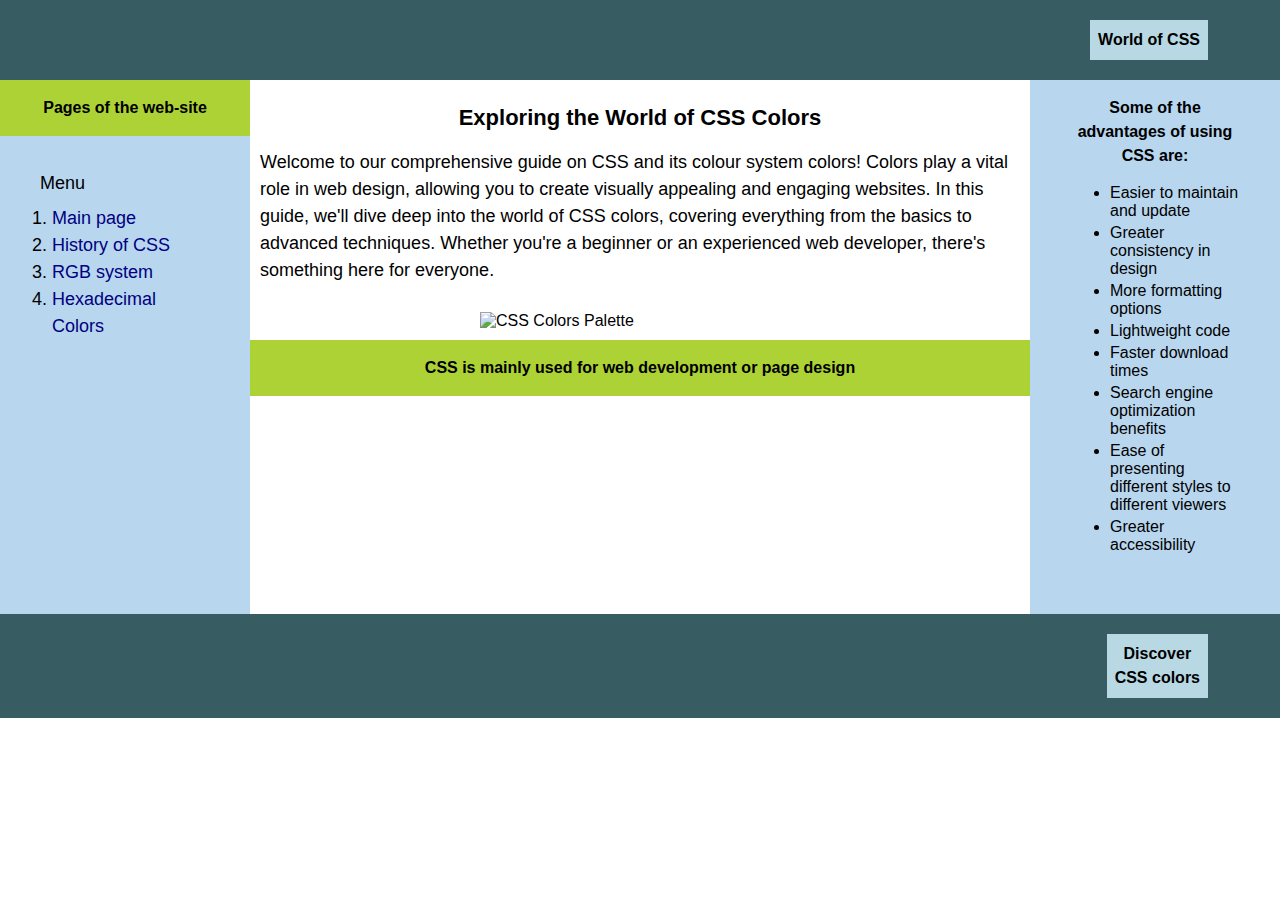
==== index.html @ 4ef191cd "first version" ====
<!DOCTYPE html>
<html lang="en">

<head>
    <meta charset="UTF-8">
    <meta name="viewport" content="width=device-width, initial-scale=1.0">
    <title>My website</title>

    <link rel="stylesheet" type="text/css" href="styles.css">
</head>

<body>

    <!-- Header container of page -->
    <header>
        <div class="right-align">
            <h1 class="add-title-style">World of CSS</h1>
        </div>
    </header>

    <!-- Main container -->
    <main>
        <!-- Left side bar -->
        <aside class="sidebar">
            <!-- Additional container on the left side bar -->
            <div class="add-el">
                <p class="add-title-style">Pages of the web-site</p>
            </div>
            <!-- Content of the side bar -->
            <div class="sidebar-content">
                 
                <p class="main-text-style">Menu</p>
                <ol>
                    <li><a href="index.html"> Main page</a></li>
                    <li><a href="page2.html"> History of CSS</a></li>
                    <li><a href="page3.html"> RGB system</a></li>
                    <li><a href="page4.html"> Hexadecimal Colors</a></li>
                </ol>
            </div>
        </aside>

        <div class="main-div">
            <h2 class="main-title-style">Exploring the World of CSS Colors</h2>
            
            <div class="main-text-box">
                <p class="main-text-style">Welcome to our comprehensive guide on CSS and its colour system colors!
                Colors play a vital role in web design, allowing you to create
                visually appealing and engaging websites. In this guide, we'll dive
                 deep into the world of CSS colors, covering
                everything from the basics to advanced techniques. 
                Whether you're a beginner or an experienced web developer, there's
                something here for everyone.</p>
            </div>

            <div class="img-container">
                <img src="D:\VS folder 1\web_2023\lab1\Blueberry_pl.png" alt="CSS Colors Palette" usemap="#image-map">
            
                <!-- MAP -->
                <map name="image-map">
                    <area shape="rect" coords="0,0,300,300" href="page4.html" alt="Area 1">
                </map>
            
            </div>

            <!-- Additional element of main div -->
            <div class="add-footer">
                <p class="add-title-style">CSS is mainly used for web development or page design</p>
            </div>
        </div>

        <!-- Right sidebar -->
        <aside class="sidebar">
            <div class="sidebar-content">
                <h3 class="add-title-style">Some of the advantages of using CSS are:</h3> 
                <ul>
                <li>Easier to maintain and update</li>
                <li>Greater consistency in design</li>
                <li>More formatting options</li>
                <li>Lightweight code</li>
                <li>Faster download times</li>
                <li>Search engine optimization benefits</li>
                <li>Ease of presenting different styles to different viewers</li>
                <li>Greater accessibility</li>
                </ul>
             
            </div>
        </aside>

    </main>

    <!-- Footer -->
    <footer>
        <div class="right-align">
            <h1 class="add-title-style">Discover<br> CSS colors</h1> 
        </div>
    </footer>

</body>
</html>
---- styles.css ----
body {
    display: flex;
    flex-wrap: wrap;
    font-family: 'Montserrat', sans-serif;
    background-color: white;
    margin: 0;
    padding: 0;
    /* max-width: 1200; */
}

header {
    background: #375d63;
    padding: 20px;
    text-align: center;
    width: 100%;
}

footer {
    background: #375d63;
    padding: 20px;
    text-align: center;
    width: 100%;
    margin-bottom: 0px;
}

.sidebar {
    background: #b8d6ee;
    width: 250px;
    padding-bottom: 40px;
    box-sizing: border-box;
}

.sidebar-content {
    padding-left: 40px;
    padding-top: 16px;
    padding-right: 40px;
    box-sizing: border-box;
}

.add-footer {
    padding: 16px;
    border: 0px;
    flex-direction: row;
    /* margin-bottom: 0px;
    margin-top: auto; */
    background-color: #add236;
    bottom: 0;
}

.add-el {
    padding: 16px;
    border: 0px;
    margin-bottom: 10px;
    margin-top: 0 px;
    background-color: #add236;
}

.right-align {
    float: right;
    margin-right: 52px;
    background-color: #b8d8e3;
    padding: 8px;
}

.main-title-style{
    color: #000;
    font-size: 22px;
    font-weight: 700;
    line-height: 27px;
    margin-top: 0px;
    margin-bottom: 0px;
    text-align: center;
}

.add-title-style {
    color: #000;
    font-size: 16px;
    font-weight: 600;
    line-height: 24px;
    margin-top: 0px;
    margin-bottom: 0px;
    text-align: center;
}

.main-text-style {
    color: #000;
    font-size: 18px;
    font-weight: 400;
    line-height: 27px;
    margin-top: 8px;
    margin-bottom: 8px;
    text-align: left;
}

.main-text-box{
    padding: 10px;
}

main{
    display: flex;
    flex: 1;
    /* flex-direction:row; */
}

.main-div{
    /* padding: 20px; */
    margin-top: 24px;
    flex: 1;
}

.main-content {
    display: flex;
    flex-direction: column;
    /* justify-content: space-between; */
}

.img-container{
    display: flex;
    justify-content: center;
    align-items: center;
}

img {
    width: 320px;
    height: auto;
    margin: 10px;
    /* flex: 1; */
}

ol {
    /* list-style-type: none; */
    padding: 0;
    padding-left: 12px;
    margin: 0;
}

ol li{
    margin: 0;
    padding: 0;
    font-size: 18px;
    font-weight: 400;
    line-height: 27px;
    color: #000;
}

ul li {
    padding-bottom: 4px;
}

ol li a {
    text-decoration: none;
    color: navy;
}

ol li a:active, ol li a:hover {
    text-decoration: underline;
    color: royalblue;
}

.li-title{
    color: #000;
    font-style: italic;
    font-size: 18px;
    font-weight: 600;
    line-height: 27px;
    margin-top: 0px;
    margin-bottom: 0px;
    text-align: left;
}
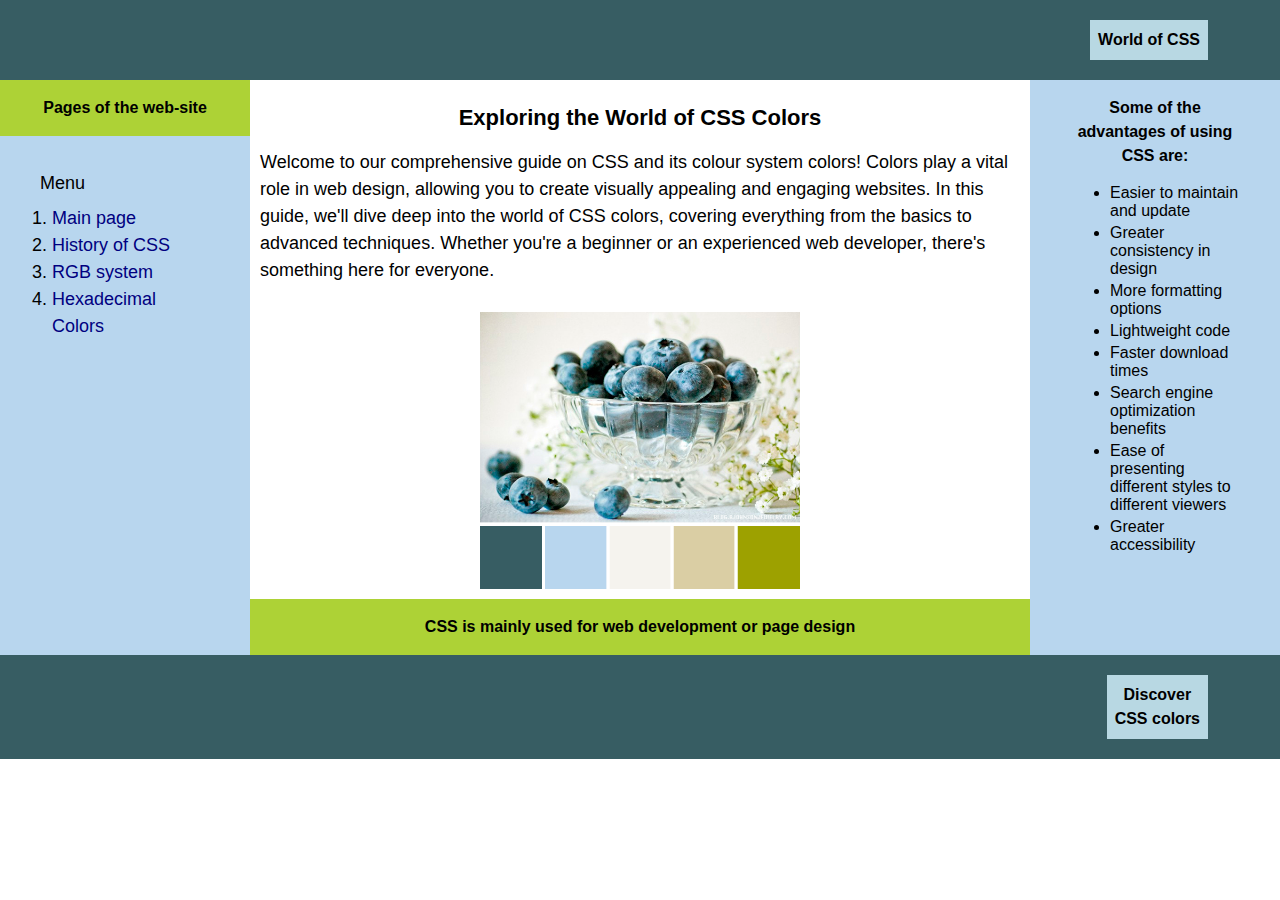
==== commit 61610a23: "imgs added" ====
--- a/index.html
+++ b/index.html
@@ -53,7 +53,7 @@
             </div>
 
             <div class="img-container">
-                <img src="D:\VS folder 1\web_2023\lab1\Blueberry_pl.png" alt="CSS Colors Palette" usemap="#image-map">
+                <img src="imgs/Blueberry_pl.png" alt="CSS Colors Palette" usemap="#image-map">
             
                 <!-- MAP -->
                 <map name="image-map">
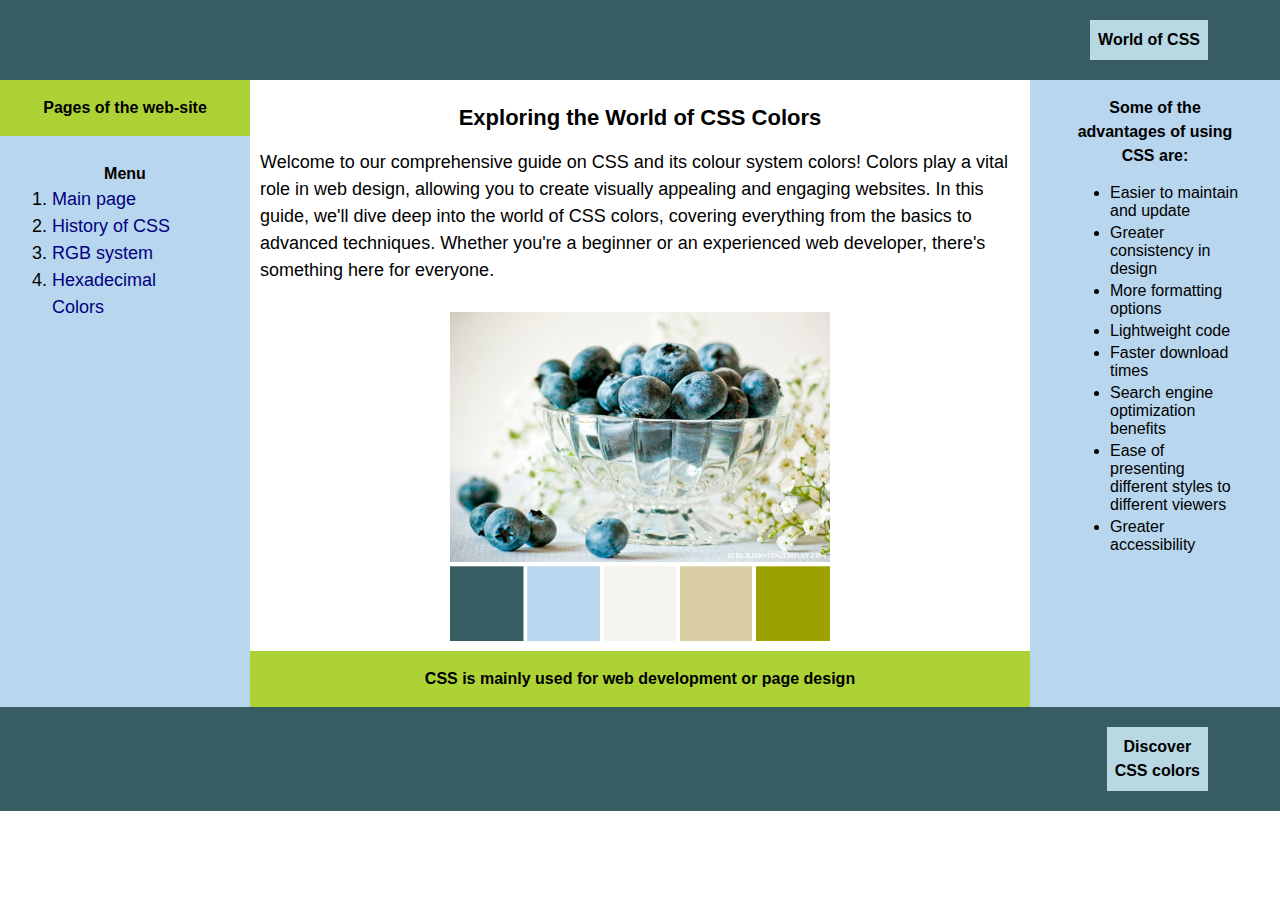
==== commit b102b41f: "flex direction of img is added" ====
--- a/index.html
+++ b/index.html
@@ -29,7 +29,7 @@
             <!-- Content of the side bar -->
             <div class="sidebar-content">
                  
-                <p class="main-text-style">Menu</p>
+                <p class="add-title-style">Menu</p>
                 <ol>
                     <li><a href="index.html"> Main page</a></li>
                     <li><a href="page2.html"> History of CSS</a></li>
@@ -57,7 +57,7 @@
             
                 <!-- MAP -->
                 <map name="image-map">
-                    <area shape="rect" coords="0,0,300,300" href="page4.html" alt="Area 1">
+                    <area shape="rect" coords="0,0,350,350" href="page4.html" alt="Area 1">
                 </map>
             
             </div>
--- a/styles.css
+++ b/styles.css
@@ -5,7 +5,9 @@
     background-color: white;
     margin: 0;
     padding: 0;
-    /* max-width: 1200; */
+    height: 100%;
+    /* max-height: 760px; */
+    
 }
 
 header {
@@ -21,6 +23,9 @@
     text-align: center;
     width: 100%;
     margin-bottom: 0px;
+    /* flex-direction: row; */
+    height: 100%;
+    flex-direction: column-reverse;
 }
 
 .sidebar {
@@ -40,7 +45,8 @@
 .add-footer {
     padding: 16px;
     border: 0px;
-    flex-direction: row;
+    /* flex-direction: row; */
+    flex:1;
     /* margin-bottom: 0px;
     margin-top: auto; */
     background-color: #add236;
@@ -121,7 +127,8 @@
 }
 
 img {
-    width: 320px;
+    width: 380px;
+    flex-direction: column-reverse;
     height: auto;
     margin: 10px;
     /* flex: 1; */
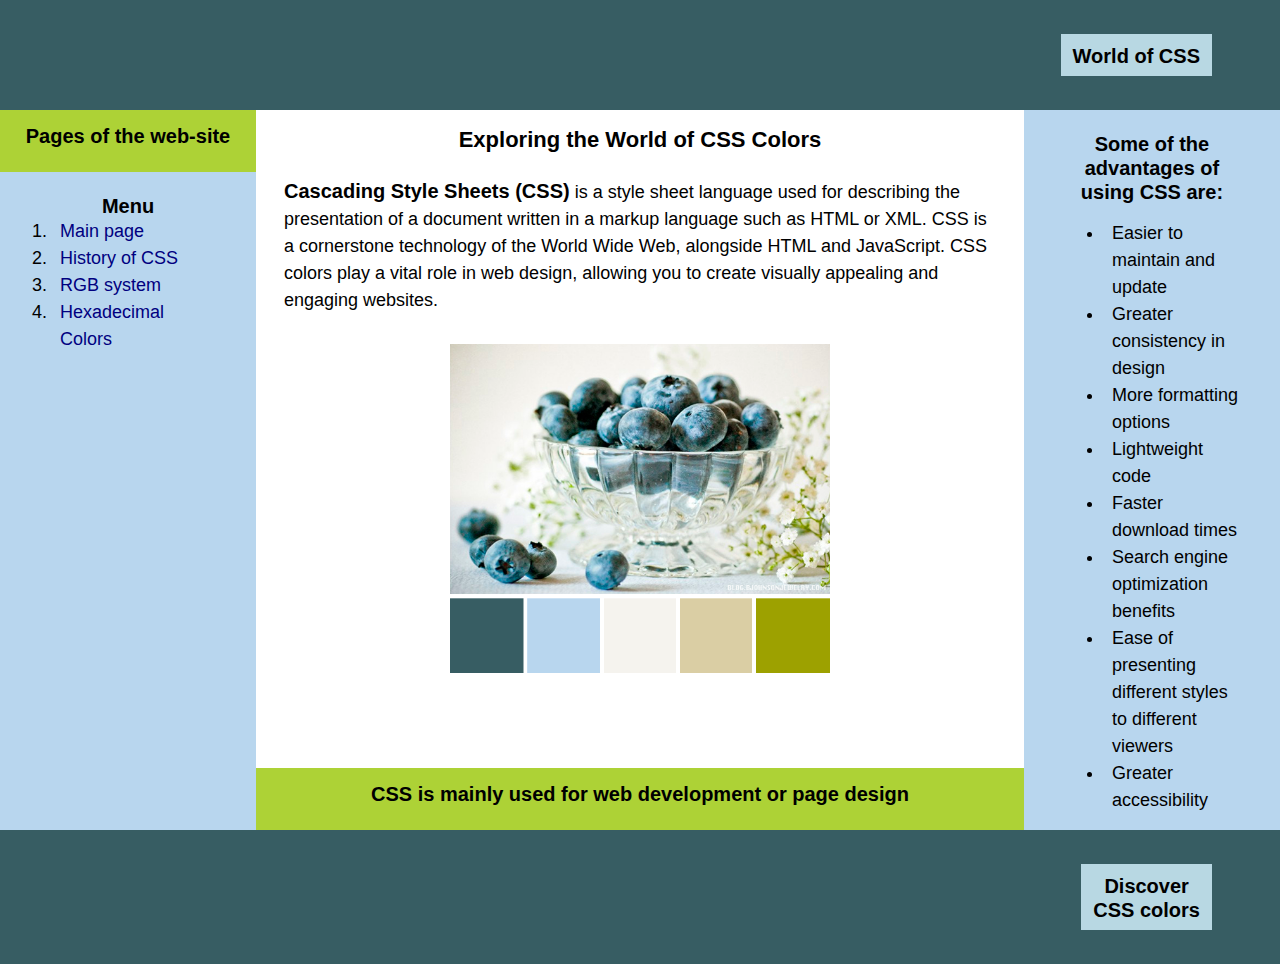
==== commit 9c8ad24f: "2nd version" ====
--- a/index.html
+++ b/index.html
@@ -5,30 +5,29 @@
     <meta charset="UTF-8">
     <meta name="viewport" content="width=device-width, initial-scale=1.0">
     <title>My website</title>
-
     <link rel="stylesheet" type="text/css" href="styles.css">
 </head>
 
 <body>
+    <div class="container">
+        <!-- Header of page -->
+        <div class="header">
+            <div class="right-align">
+                <h2 class="add-title-style">World of CSS</h2>
+            </div>
+        </div>
 
-    <!-- Header container of page -->
-    <header>
-        <div class="right-align">
-            <h1 class="add-title-style">World of CSS</h1>
+        <!-- Footer -->
+        <div class="footer">
+            <div class="right-align">
+                <h2 class="add-title-style">Discover<br> CSS colors</h2>
+            </div>
         </div>
-    </header>
 
-    <!-- Main container -->
-    <main>
         <!-- Left side bar -->
-        <aside class="sidebar">
-            <!-- Additional container on the left side bar -->
-            <div class="add-el">
-                <p class="add-title-style">Pages of the web-site</p>
-            </div>
+        <div class="sidebar-left">
             <!-- Content of the side bar -->
             <div class="sidebar-content">
-                 
                 <p class="add-title-style">Menu</p>
                 <ol>
                     <li><a href="index.html"> Main page</a></li>
@@ -37,21 +36,50 @@
                     <li><a href="page4.html"> Hexadecimal Colors</a></li>
                 </ol>
             </div>
-        </aside>
+        </div>
 
-        <div class="main-div">
-            <h2 class="main-title-style">Exploring the World of CSS Colors</h2>
+        <!-- Right sidebar -->
+        <div class="sidebar-right">
+            <div class="sidebar-content">
+                <h3 class="add-title-style">Some of the advantages of using CSS are:</h3>
+                <ul>
+                    <li>Easier to maintain and update</li>
+                    <li>Greater consistency in design</li>
+                    <li>More formatting options</li>
+                    <li>Lightweight code</li>
+                    <li>Faster download times</li>
+                    <li>Search engine optimization benefits</li>
+                    <li>Ease of presenting different styles to different viewers</li>
+                    <li>Greater accessibility</li>
+                </ul>
+            </div>
+        </div>
+
+        <!-- Additional container on the left side bar -->
+        <div class="add-el">
+            <p class="add-title-style">Pages of the web-site</p>
+        </div>
+
+        <!-- Additional element of main div -->
+        <div class="add-footer">
+            <p class="add-title-style">CSS is mainly used for web development or page design</p>
+        </div>
+
+        <!-- Main container -->
+        <div class="main">
+            <h1 class="main-title-style">Exploring the World of CSS Colors</h1>
             
             <div class="main-text-box">
-                <p class="main-text-style">Welcome to our comprehensive guide on CSS and its colour system colors!
-                Colors play a vital role in web design, allowing you to create
-                visually appealing and engaging websites. In this guide, we'll dive
-                 deep into the world of CSS colors, covering
-                everything from the basics to advanced techniques. 
-                Whether you're a beginner or an experienced web developer, there's
-                something here for everyone.</p>
+                <p class="main-text-style">
+                    <span class="add-title-style">Cascading Style Sheets (CSS)</span>
+                    is a style sheet language used for describing the presentation of a document written in a
+                    markup language such as HTML or XML. CSS is a cornerstone
+                    technology of the World Wide Web, alongside HTML and JavaScript.
+                    CSS colors play a vital role in web design, allowing you to create
+                    visually appealing and engaging websites. 
+                </p>
             </div>
-
+            
             <div class="img-container">
                 <img src="imgs/Blueberry_pl.png" alt="CSS Colors Palette" usemap="#image-map">
             
@@ -62,38 +90,9 @@
             
             </div>
 
-            <!-- Additional element of main div -->
-            <div class="add-footer">
-                <p class="add-title-style">CSS is mainly used for web development or page design</p>
-            </div>
         </div>
-
-        <!-- Right sidebar -->
-        <aside class="sidebar">
-            <div class="sidebar-content">
-                <h3 class="add-title-style">Some of the advantages of using CSS are:</h3> 
-                <ul>
-                <li>Easier to maintain and update</li>
-                <li>Greater consistency in design</li>
-                <li>More formatting options</li>
-                <li>Lightweight code</li>
-                <li>Faster download times</li>
-                <li>Search engine optimization benefits</li>
-                <li>Ease of presenting different styles to different viewers</li>
-                <li>Greater accessibility</li>
-                </ul>
-             
-            </div>
-        </aside>
-
-    </main>
-
-    <!-- Footer -->
-    <footer>
-        <div class="right-align">
-            <h1 class="add-title-style">Discover<br> CSS colors</h1> 
-        </div>
-    </footer>
+        
+    </div>
 
 </body>
 </html>--- a/styles.css
+++ b/styles.css
@@ -1,38 +1,44 @@
 body {
-    display: flex;
-    flex-wrap: wrap;
     font-family: 'Montserrat', sans-serif;
     background-color: white;
     margin: 0;
     padding: 0;
-    height: 100%;
-    /* max-height: 760px; */
-    
-}
-
-header {
-    background: #375d63;
-    padding: 20px;
-    text-align: center;
     width: 100%;
 }
 
-footer {
-    background: #375d63;
-    padding: 20px;
-    text-align: center;
-    width: 100%;
-    margin-bottom: 0px;
-    /* flex-direction: row; */
-    height: 100%;
-    flex-direction: column-reverse;
+.container {
+    display: grid;
+    grid-template-columns: 0.6fr 1.8fr 0.6fr;
+    grid-template-rows: 0.4fr 0.25fr 2.4fr 0.25fr 0.4fr;
+    grid-auto-columns: 1fr;
+    gap: 0px 0px;
+    grid-auto-flow: row;
+    grid-template-areas:
+        "header header header"
+        "add-el main sidebar-right"
+        "sidebar-left main sidebar-right"
+        "sidebar-left add-footer sidebar-right"
+        "footer footer footer";
 }
 
-.sidebar {
-    background: #b8d6ee;
-    width: 250px;
-    padding-bottom: 40px;
-    box-sizing: border-box;
+.header {
+    grid-area: header;
+    background-color:#375d63;
+}
+
+.footer {
+    grid-area: footer;
+    background-color: #375d63;
+}
+
+.sidebar-left {
+    grid-area: sidebar-left;
+    background-color: #b8d6ee;
+}
+
+.sidebar-right {
+    grid-area: sidebar-right;
+    background-color: #b8d6ee;
 }
 
 .sidebar-content {
@@ -42,33 +48,55 @@
     box-sizing: border-box;
 }
 
-.add-footer {
-    padding: 16px;
-    border: 0px;
-    /* flex-direction: row; */
-    flex:1;
-    /* margin-bottom: 0px;
-    margin-top: auto; */
+.add-el {
+    padding: 8px 20px 0px 20px;
+    align-items: center;
+    grid-area: add-el;
     background-color: #add236;
-    bottom: 0;
 }
 
-.add-el {
-    padding: 16px;
-    border: 0px;
-    margin-bottom: 10px;
-    margin-top: 0 px;
+.add-footer {
+    padding: 8px 20px 0px 20px;
+    align-items: center;
+    grid-area: add-footer;
     background-color: #add236;
+}
+
+.main {
+    padding: 16px 8px 2px 8px;
+    grid-area: main;
+}
+
+.main-text-box {
+    padding: 20px;
 }
 
 .right-align {
     float: right;
-    margin-right: 52px;
+    margin: 34px;
+    padding-top: 4px;
+    padding-bottom: 8px;
+    padding-left: 12px;
+    padding-right: 12px;
+    margin-right: 68px;
     background-color: #b8d8e3;
-    padding: 8px;
+    align-items: center;
 }
 
-.main-title-style{
+img {
+    display: block;
+    width: 380px;
+    height: auto;
+    margin: 10px;
+}
+
+.img-container {
+    display: flex;
+    justify-content: center;
+    align-items: center;
+}
+
+.main-title-style {
     color: #000;
     font-size: 22px;
     font-weight: 700;
@@ -76,16 +104,18 @@
     margin-top: 0px;
     margin-bottom: 0px;
     text-align: center;
+    flex: 1;
 }
 
 .add-title-style {
     color: #000;
-    font-size: 16px;
-    font-weight: 600;
+    font-size: 20px;
+    font-weight: 550;
     line-height: 24px;
-    margin-top: 0px;
+    margin-top: 6px;
     margin-bottom: 0px;
     text-align: center;
+    flex: 1;
 }
 
 .main-text-style {
@@ -93,45 +123,20 @@
     font-size: 18px;
     font-weight: 400;
     line-height: 27px;
-    margin-top: 8px;
-    margin-bottom: 8px;
+    margin-top: 6px;
+    margin-bottom: 0px;
     text-align: left;
 }
 
-.main-text-box{
-    padding: 10px;
-}
-
-main{
-    display: flex;
-    flex: 1;
-    /* flex-direction:row; */
-}
-
-.main-div{
-    /* padding: 20px; */
-    margin-top: 24px;
-    flex: 1;
-}
-
-.main-content {
-    display: flex;
-    flex-direction: column;
-    /* justify-content: space-between; */
-}
-
-.img-container{
-    display: flex;
-    justify-content: center;
-    align-items: center;
-}
-
-img {
-    width: 380px;
-    flex-direction: column-reverse;
-    height: auto;
-    margin: 10px;
-    /* flex: 1; */
+.add-text{
+    color: #000;
+    font-size: 16px;
+    font-weight: 600;
+    line-height: 24px;
+    margin-top: 0px;
+    margin-bottom: 0px;
+    /* padding: 6px 16px 4px 16px; */
+    text-align: center;
 }
 
 ol {
@@ -141,17 +146,13 @@
     margin: 0;
 }
 
-ol li{
+ol li, ul li {
     margin: 0;
-    padding: 0;
+    padding-left: 8px;
     font-size: 18px;
     font-weight: 400;
     line-height: 27px;
     color: #000;
-}
-
-ul li {
-    padding-bottom: 4px;
 }
 
 ol li a {
@@ -159,12 +160,13 @@
     color: navy;
 }
 
-ol li a:active, ol li a:hover {
+ol li a:active,
+ol li a:hover {
     text-decoration: underline;
     color: royalblue;
 }
 
-.li-title{
+.li-title {
     color: #000;
     font-style: italic;
     font-size: 18px;
@@ -174,3 +176,4 @@
     margin-bottom: 0px;
     text-align: left;
 }
+
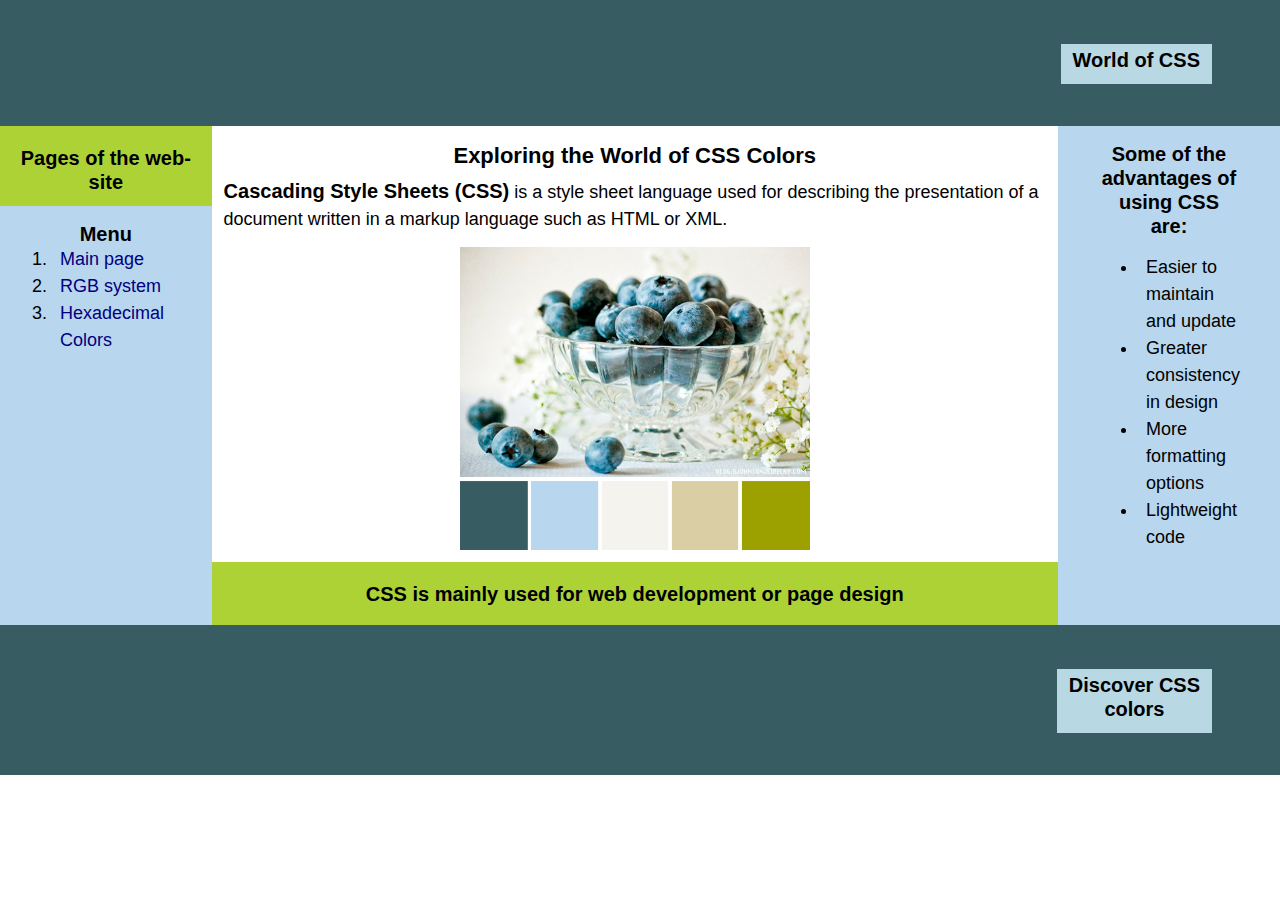
==== commit 7a05d222: "size changed" ====
--- a/index.html
+++ b/index.html
@@ -20,7 +20,7 @@
         <!-- Footer -->
         <div class="footer">
             <div class="right-align">
-                <h2 class="add-title-style">Discover<br> CSS colors</h2>
+                <h2 class="add-title-style">Discover CSS<br> colors</h2>
             </div>
         </div>
 
@@ -31,7 +31,6 @@
                 <p class="add-title-style">Menu</p>
                 <ol>
                     <li><a href="index.html"> Main page</a></li>
-                    <li><a href="page2.html"> History of CSS</a></li>
                     <li><a href="page3.html"> RGB system</a></li>
                     <li><a href="page4.html"> Hexadecimal Colors</a></li>
                 </ol>
@@ -47,10 +46,9 @@
                     <li>Greater consistency in design</li>
                     <li>More formatting options</li>
                     <li>Lightweight code</li>
-                    <li>Faster download times</li>
+                    <!-- <li>Faster download times</li>
                     <li>Search engine optimization benefits</li>
-                    <li>Ease of presenting different styles to different viewers</li>
-                    <li>Greater accessibility</li>
+                    <li>Greater accessibility</li> -->
                 </ul>
             </div>
         </div>
@@ -73,10 +71,7 @@
                 <p class="main-text-style">
                     <span class="add-title-style">Cascading Style Sheets (CSS)</span>
                     is a style sheet language used for describing the presentation of a document written in a
-                    markup language such as HTML or XML. CSS is a cornerstone
-                    technology of the World Wide Web, alongside HTML and JavaScript.
-                    CSS colors play a vital role in web design, allowing you to create
-                    visually appealing and engaging websites. 
+                    markup language such as HTML or XML.
                 </p>
             </div>
             
--- a/styles.css
+++ b/styles.css
@@ -4,12 +4,13 @@
     margin: 0;
     padding: 0;
     width: 100%;
+    height: 760;
 }
 
 .container {
     display: grid;
-    grid-template-columns: 0.6fr 1.8fr 0.6fr;
-    grid-template-rows: 0.4fr 0.25fr 2.4fr 0.25fr 0.4fr;
+    grid-template-columns: 0.4fr 1.6fr 0.4fr;
+    grid-template-rows: 0.4fr 0.35fr 2fr 0.35fr 0.4fr;
     grid-auto-columns: 1fr;
     gap: 0px 0px;
     grid-auto-flow: row;
@@ -22,13 +23,18 @@
 }
 
 .header {
+    padding-top: 44px;
+    padding-bottom: 42px;
     grid-area: header;
     background-color:#375d63;
 }
 
 .footer {
+    padding-top: 44px;
+    padding-bottom: 42px;
     grid-area: footer;
     background-color: #375d63;
+    /* height: 100%; */
 }
 
 .sidebar-left {
@@ -49,14 +55,14 @@
 }
 
 .add-el {
-    padding: 8px 20px 0px 20px;
+    padding: 20px 20px 12px 20px;
     align-items: center;
     grid-area: add-el;
     background-color: #add236;
 }
 
 .add-footer {
-    padding: 8px 20px 0px 20px;
+    padding: 20px 20px 12px 20px;
     align-items: center;
     grid-area: add-footer;
     background-color: #add236;
@@ -65,17 +71,18 @@
 .main {
     padding: 16px 8px 2px 8px;
     grid-area: main;
+    margin-bottom: 0px;
 }
 
 .main-text-box {
-    padding: 20px;
+    padding: 4px;
 }
 
 .right-align {
     float: right;
-    margin: 34px;
+    /* margin: 30px; */
     padding-top: 4px;
-    padding-bottom: 8px;
+    padding-bottom: 12px;
     padding-left: 12px;
     padding-right: 12px;
     margin-right: 68px;
@@ -85,10 +92,11 @@
 
 img {
     display: block;
-    width: 380px;
+    width: 350px;
     height: auto;
     margin: 10px;
 }
+
 
 .img-container {
     display: flex;
@@ -112,7 +120,7 @@
     font-size: 20px;
     font-weight: 550;
     line-height: 24px;
-    margin-top: 6px;
+    margin-top: 0px;
     margin-bottom: 0px;
     text-align: center;
     flex: 1;
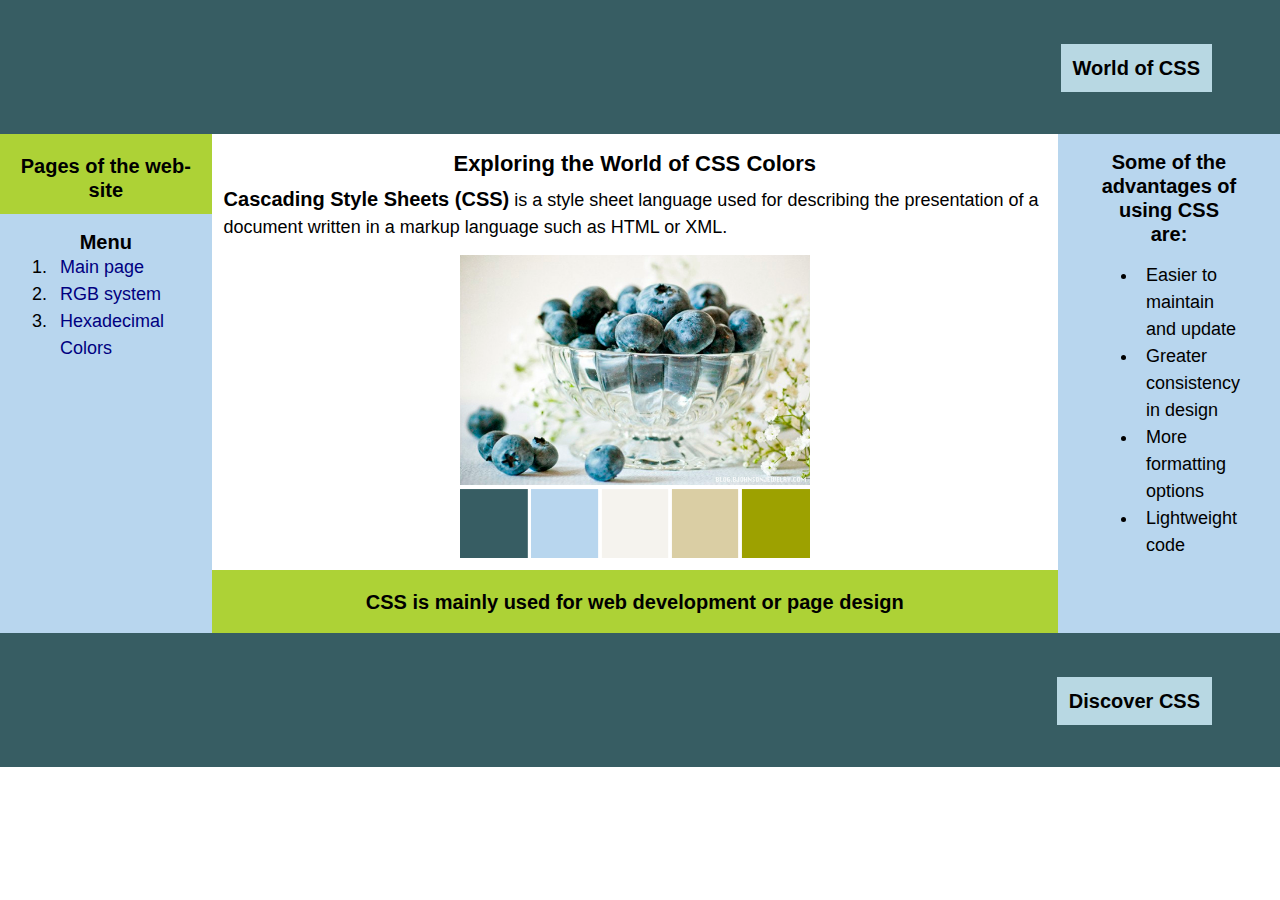
==== commit d8604b5b: "Update index.html" ====
--- a/index.html
+++ b/index.html
@@ -20,7 +20,7 @@
         <!-- Footer -->
         <div class="footer">
             <div class="right-align">
-                <h2 class="add-title-style">Discover CSS<br> colors</h2>
+                <h2 class="add-title-style">Discover CSS</h2>
             </div>
         </div>
 
@@ -90,4 +90,4 @@
     </div>
 
 </body>
-</html>+</html>
--- a/styles.css
+++ b/styles.css
@@ -81,7 +81,7 @@
 .right-align {
     float: right;
     /* margin: 30px; */
-    padding-top: 4px;
+    padding-top: 12px;
     padding-bottom: 12px;
     padding-left: 12px;
     padding-right: 12px;
